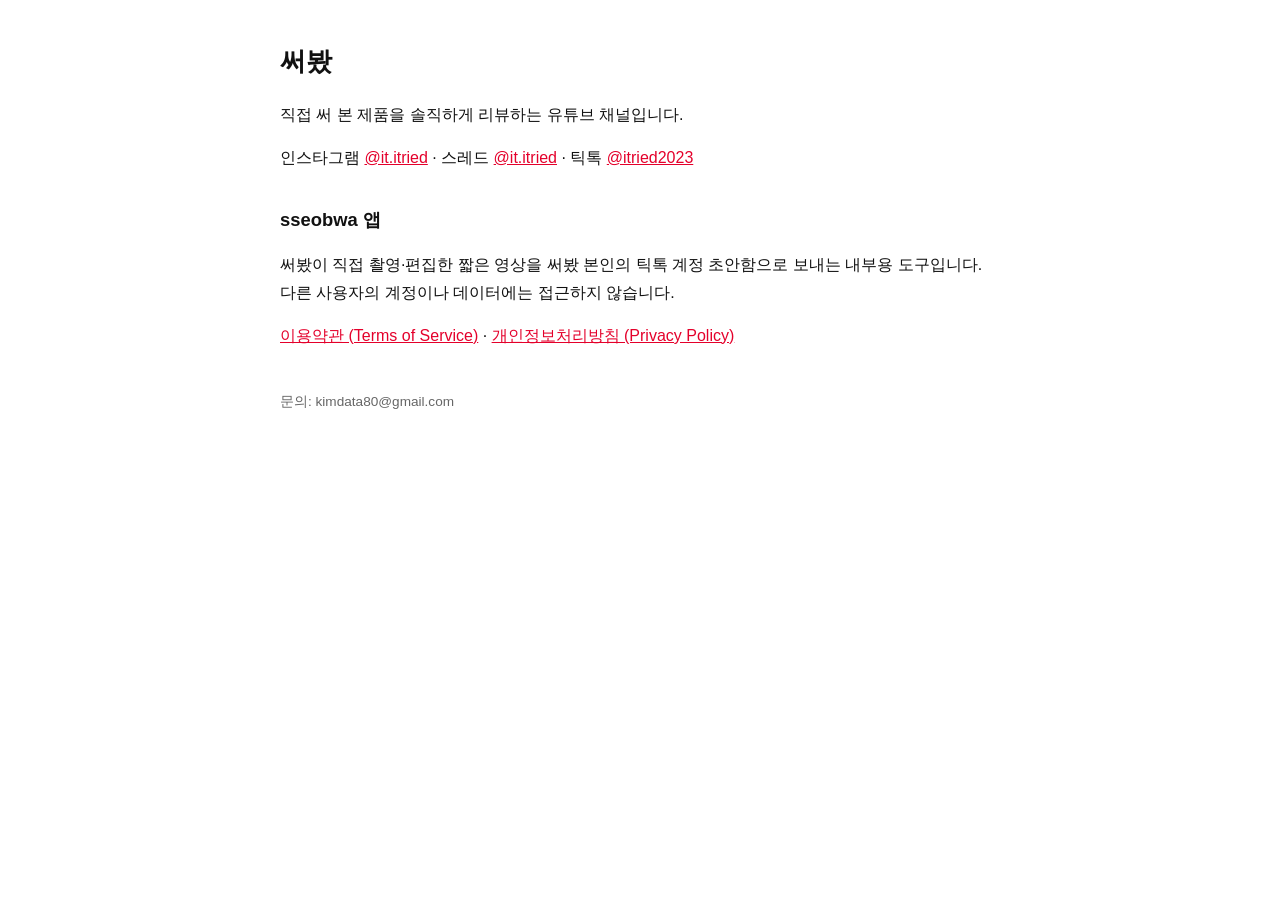
==== index.html @ b549bc10 "써봤 sseobwa app: intro, terms, privacy pages Co-Authored-By: Claude Opus 5.5 <noreply@anthropic.com>" ====
<!doctype html><html lang="ko"><head><meta charset="utf-8"><meta name="viewport" content="width=device-width,initial-scale=1"><title>써봤</title><link rel="stylesheet" href="style.css"></head><body>
<h1>써봤</h1>
<p>직접 써 본 제품을 솔직하게 리뷰하는 유튜브 채널입니다.</p>
<p>인스타그램 <a href="https://www.instagram.com/it.itried/">@it.itried</a> · 스레드 <a href="https://www.threads.com/@it.itried">@it.itried</a> · 틱톡 <a href="https://www.tiktok.com/@itried2023">@itried2023</a></p>
<h2>sseobwa 앱</h2>
<p>써봤이 직접 촬영·편집한 짧은 영상을 써봤 본인의 틱톡 계정 초안함으로 보내는 내부용 도구입니다. 다른 사용자의 계정이나 데이터에는 접근하지 않습니다.</p>
<p><a href="terms.html">이용약관 (Terms of Service)</a> · <a href="privacy.html">개인정보처리방침 (Privacy Policy)</a></p>
<footer>문의: kimdata80@gmail.com</footer></body></html>
---- style.css ----
body{font-family:-apple-system,"Apple SD Gothic Neo",sans-serif;max-width:720px;margin:40px auto;padding:0 16px;line-height:1.7;color:#111;background:#fff}
h1{font-size:1.6rem}h2{font-size:1.15rem;margin-top:1.8em}a{color:#e4002b}footer{margin-top:3em;font-size:.85rem;color:#666}
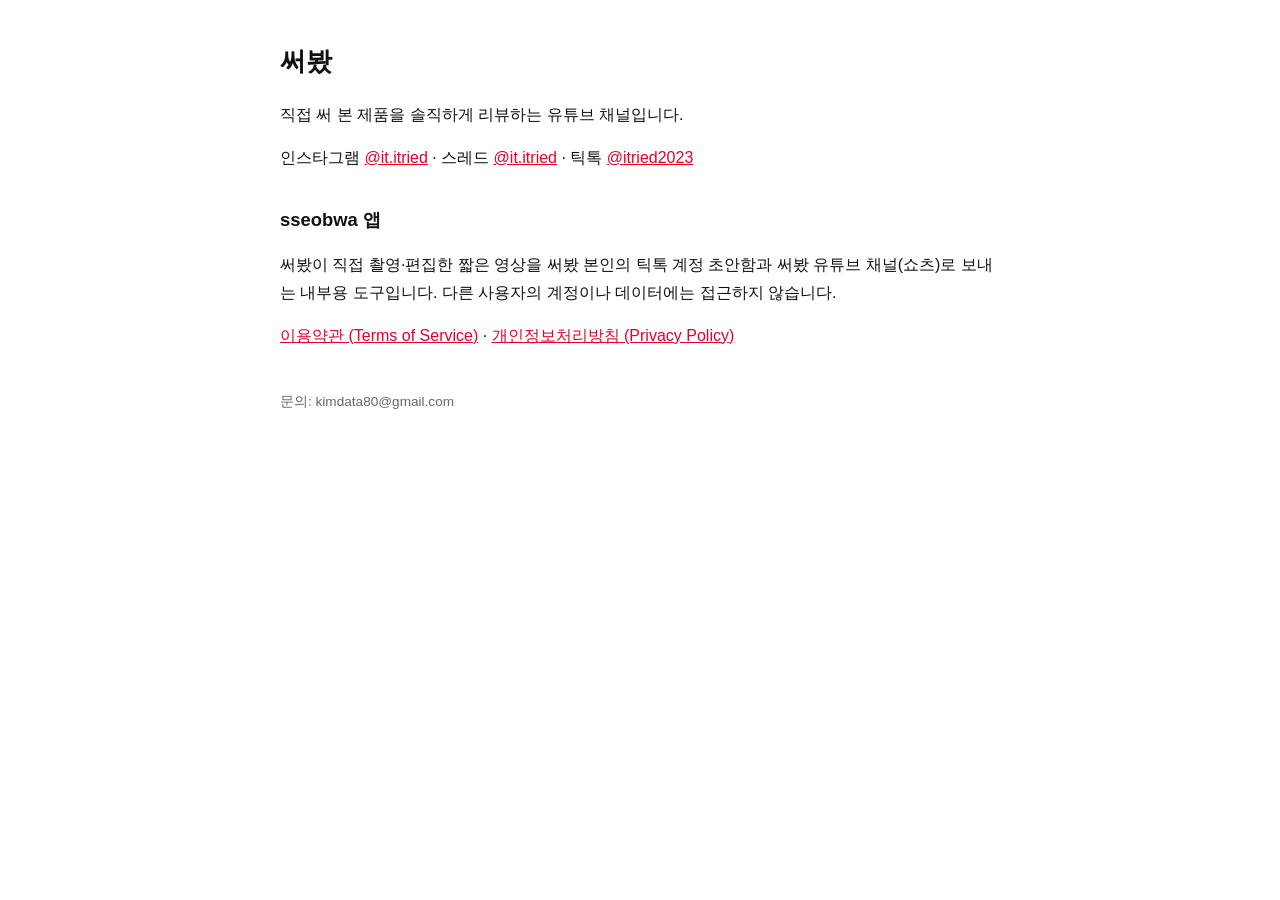
==== commit 4225a2fd: "Add YouTube Shorts upload to intro, terms, privacy Co-Authored-By: Claude Opus 5.5 <noreply@anthropi" ====
--- a/index.html
+++ b/index.html
@@ -3,6 +3,6 @@
 <p>직접 써 본 제품을 솔직하게 리뷰하는 유튜브 채널입니다.</p>
 <p>인스타그램 <a href="https://www.instagram.com/it.itried/">@it.itried</a> · 스레드 <a href="https://www.threads.com/@it.itried">@it.itried</a> · 틱톡 <a href="https://www.tiktok.com/@itried2023">@itried2023</a></p>
 <h2>sseobwa 앱</h2>
-<p>써봤이 직접 촬영·편집한 짧은 영상을 써봤 본인의 틱톡 계정 초안함으로 보내는 내부용 도구입니다. 다른 사용자의 계정이나 데이터에는 접근하지 않습니다.</p>
+<p>써봤이 직접 촬영·편집한 짧은 영상을 써봤 본인의 틱톡 계정 초안함과 써봤 유튜브 채널(쇼츠)로 보내는 내부용 도구입니다. 다른 사용자의 계정이나 데이터에는 접근하지 않습니다.</p>
 <p><a href="terms.html">이용약관 (Terms of Service)</a> · <a href="privacy.html">개인정보처리방침 (Privacy Policy)</a></p>
 <footer>문의: kimdata80@gmail.com</footer></body></html>
